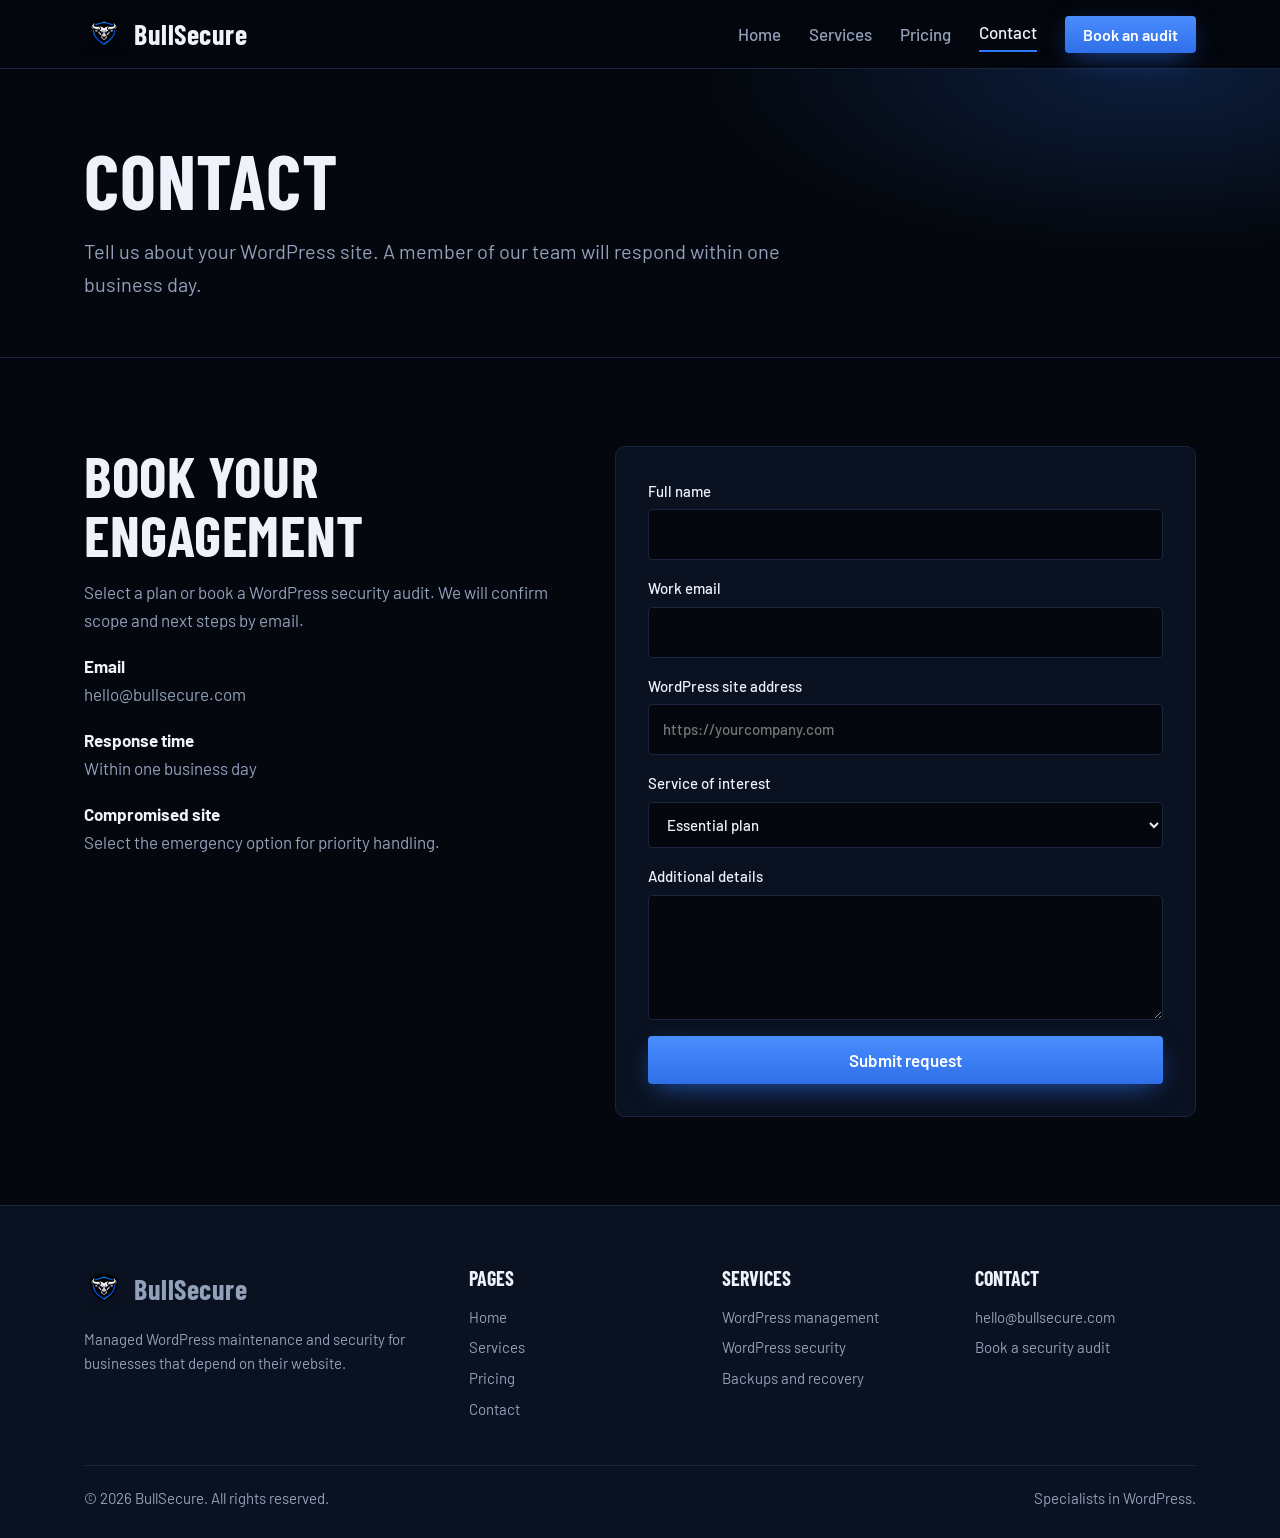
==== contact.html @ 9d7e0af6 "First commit :p" ====
<!DOCTYPE html>
<html lang="en"><head><meta charset="utf-8"><meta name="viewport" content="width=device-width, initial-scale=1">
<title>Contact | BullSecure</title><meta name="description" content="BullSecure provides managed WordPress maintenance and security for businesses.">
<link rel="icon" href="assets/favicon.png"><link rel="preconnect" href="https://fonts.googleapis.com"><link href="https://fonts.googleapis.com/css2?family=Barlow+Condensed:wght@600;700&family=Barlow:wght@400;500;600&display=swap" rel="stylesheet">
<link rel="stylesheet" href="styles.css"></head><body>
<header><div class="w nav"><a class="brand" href="index.html"><img src="assets/logo.png" alt="">BullSecure</a>
<button class="tg" aria-expanded="false" aria-label="Toggle menu">Menu</button>
<nav><a href="index.html">Home</a><a href="services.html">Services</a><a href="pricing.html">Pricing</a><a href="contact.html" aria-current="page">Contact</a><a class="btn sm" href="contact.html">Book an audit</a></nav></div></header>
<main><div class="page-hero"><div class="w"><h1>Contact</h1><p>Tell us about your WordPress site. A member of our team will respond within one business day.</p></div></div>
<section><div class="w ct"><div class="info"><h2>Book your engagement</h2><p>Select a plan or book a WordPress security audit. We will confirm scope and next steps by email.</p><p><b>Email</b>hello@bullsecure.com</p><p><b>Response time</b>Within one business day</p><p><b>Compromised site</b>Select the emergency option for priority handling.</p></div>
<form id="f"><label>Full name<input name="n" required autocomplete="name"></label><label>Work email<input type="email" name="e" required autocomplete="email"></label><label>WordPress site address<input name="u" placeholder="https://yourcompany.com" required></label>
<label>Service of interest<select name="s"><option>Essential plan</option><option>Professional plan</option><option>Business plan</option><option>WordPress Security Audit</option><option>Emergency malware remediation</option></select></label>
<label>Additional details<textarea name="m" rows="4"></textarea></label><button class="btn" type="submit">Submit request</button><span id="ok" role="status">Request received. We will respond within one business day.</span></form></div></section></main>
<footer><div class="w"><div class="fg"><div><a class="brand" href="index.html"><img src="assets/logo.png" alt="">BullSecure</a><p>Managed WordPress maintenance and security for businesses that depend on their website.</p></div>
<div><h4>Pages</h4><a href="index.html">Home</a><a href="services.html">Services</a><a href="pricing.html">Pricing</a><a href="contact.html">Contact</a></div><div><h4>Services</h4><a href="services.html">WordPress management</a><a href="services.html">WordPress security</a><a href="services.html">Backups and recovery</a></div><div><h4>Contact</h4><a href="mailto:hello@bullsecure.com">hello@bullsecure.com</a><a href="contact.html">Book a security audit</a></div></div>
<div class="copy"><span>© 2026 BullSecure. All rights reserved.</span><span>Specialists in WordPress.</span></div></div></footer>
<script src="script.js"></script></body></html>
---- styles.css ----
:root{--bg:#04070d;--s:#0a1120;--s2:#101a30;--tx:#eef2fb;--mu:#93a0ba;--ln:#1a2640;--ac:#2f7bff;--ac2:#6aa5ff;--ok:#4ade80;color-scheme:dark}
*,*::before,*::after{box-sizing:border-box}
html{scroll-behavior:smooth;scroll-padding-top:80px}
body{margin:0;background:var(--bg);color:var(--tx);font:400 17px/1.65 Barlow,system-ui,sans-serif}
h1,h2,h3{font-family:"Barlow Condensed","Arial Narrow",sans-serif;line-height:1.02;margin:0;text-transform:uppercase;letter-spacing:.01em}
a{color:inherit}img{max-width:100%}
.w{max-width:1160px;margin:0 auto;padding:0 24px}
:focus-visible{outline:2px solid var(--ac2);outline-offset:3px}
/* header */
header{position:sticky;top:0;z-index:20;background:rgba(4,7,13,.85);backdrop-filter:blur(12px);border-bottom:1px solid var(--ln)}
.nav{display:flex;align-items:center;justify-content:space-between;height:68px}
.brand{display:flex;align-items:center;gap:10px;text-decoration:none;font:700 28px "Barlow Condensed",sans-serif;letter-spacing:.02em}
.brand img{width:40px;height:40px}
nav{display:flex;align-items:center;gap:28px}
nav a:not(.btn){text-decoration:none;color:var(--mu);font-weight:500}
nav a:not(.btn):hover,nav a[aria-current]{color:var(--tx)}
nav a[aria-current]{box-shadow:0 2px 0 var(--ac);padding-bottom:4px}
.tg{display:none;background:none;border:1px solid var(--ln);color:var(--tx);border-radius:4px;padding:8px 12px;font:inherit;cursor:pointer}
.btn{display:inline-block;background:linear-gradient(180deg,#4a8dff,#2f6fe8);color:#fff;padding:14px 28px;border-radius:4px;font-weight:600;text-decoration:none;border:0;cursor:pointer;font:600 17px Barlow,sans-serif;box-shadow:0 8px 28px -8px rgba(47,123,255,.7);transition:transform .15s,box-shadow .15s}
.btn:hover{transform:translateY(-2px);box-shadow:0 12px 32px -8px rgba(47,123,255,.9)}
.btn.o{background:none;border:1px solid #2a3b60;box-shadow:none}.btn.o:hover{border-color:var(--ac)}
.btn.sm{padding:9px 18px;font-size:16px}
/* hero */
.hero{position:relative;overflow:hidden;padding:84px 0 96px;background:radial-gradient(55% 60% at 82% 28%,rgba(47,123,255,.22),transparent 70%),radial-gradient(40% 50% at 5% 0,rgba(47,123,255,.1),transparent 70%)}
.hero::before{content:"";position:absolute;inset:0;background-image:linear-gradient(var(--ln) 1px,transparent 1px),linear-gradient(90deg,var(--ln) 1px,transparent 1px);background-size:56px 56px;opacity:.35;mask-image:radial-gradient(70% 70% at 60% 40%,#000,transparent)}
.hg{position:relative;display:grid;grid-template-columns:1.1fr .9fr;gap:56px;align-items:center}
h1{font-size:clamp(52px,7.6vw,100px);font-weight:700}
h1 em{font-style:normal;background:linear-gradient(90deg,var(--ac2),var(--ac));-webkit-background-clip:text;background-clip:text;color:transparent}
.hero p.sub{color:var(--mu);font-size:21px;max-width:33em;margin:24px 0 34px}
.cta{display:flex;gap:14px;flex-wrap:wrap}
.pill{display:inline-flex;align-items:center;gap:8px;border:1px solid var(--ln);background:var(--s);padding:6px 14px;border-radius:99px;color:var(--mu);font-size:15px;margin-bottom:22px}
.pill::before{content:"";width:8px;height:8px;border-radius:50%;background:var(--ok);box-shadow:0 0 10px var(--ok)}
.shield{position:relative;background:linear-gradient(160deg,var(--s2),var(--s));border:1px solid var(--ln);padding:30px 28px 70px;clip-path:polygon(0 0,50% 4%,100% 0,100% 64%,50% 100%,0 64%);filter:drop-shadow(0 30px 60px rgba(47,123,255,.3))}
.shield img{display:block;width:120px;margin:0 auto 16px;filter:drop-shadow(0 0 24px rgba(47,123,255,.6))}
.feed{font:500 13.5px/1.5 ui-monospace,Menlo,Consolas,monospace;list-style:none;margin:0;padding:0}
.feed li{display:flex;justify-content:space-between;gap:10px;padding:8px 0;border-top:1px solid var(--ln);opacity:0;animation:in .5s forwards}
.feed b{color:var(--ok);font-weight:600}.feed i{font-style:normal;color:var(--mu)}
.feed li:nth-child(1){animation-delay:.4s}.feed li:nth-child(2){animation-delay:1.1s}.feed li:nth-child(3){animation-delay:1.8s}.feed li:nth-child(4){animation-delay:2.5s}.feed li:nth-child(5){animation-delay:3.2s}
@keyframes in{from{opacity:0;transform:translateY(6px)}to{opacity:1;transform:none}}
.page-hero{padding:72px 0 56px;background:radial-gradient(50% 90% at 90% 0,rgba(47,123,255,.2),transparent 70%);border-bottom:1px solid var(--ln)}
.page-hero h1{font-size:clamp(44px,6vw,76px)}.page-hero p{color:var(--mu);font-size:20px;max-width:36em;margin:16px 0 0}
/* sections */
section{padding:88px 0}.alt{background:var(--s);border-block:1px solid var(--ln)}
h2{font-size:clamp(36px,5vw,58px);margin-bottom:14px}h3{font-size:28px}
.lead{color:var(--mu);max-width:36em;margin:0 0 48px;font-size:19px}
.strip{display:flex;justify-content:space-between;gap:20px;flex-wrap:wrap;padding:26px 0;color:var(--mu);font:600 22px "Barlow Condensed",sans-serif;text-transform:uppercase;letter-spacing:.08em;border-block:1px solid var(--ln)}
.g3{display:grid;grid-template-columns:repeat(3,1fr);gap:20px}.g2{display:grid;grid-template-columns:1fr 1fr;gap:20px}
.card{position:relative;background:linear-gradient(180deg,var(--s2),var(--s));border:1px solid var(--ln);border-radius:8px;padding:30px 26px;transition:border-color .2s,transform .2s}
.card::before{content:"";position:absolute;left:26px;top:0;width:44px;height:3px;background:var(--ac);box-shadow:0 0 14px var(--ac)}
.card:hover{border-color:#2f4a80;transform:translateY(-3px)}
.card h3{margin-bottom:10px;color:var(--ac2)}.card p{margin:0;color:var(--mu)}
.card ul,.plan ul{padding:0;margin:16px 0 0;list-style:none;color:var(--mu)}
.card li,.plan li{padding:5px 0 5px 24px;position:relative}
.card li::before,.plan li::before{content:"";position:absolute;left:2px;top:13px;width:10px;height:6px;border-left:2px solid var(--ac);border-bottom:2px solid var(--ac);transform:rotate(-45deg)}
.steps{display:grid;grid-template-columns:repeat(3,1fr);gap:0;counter-reset:s}
.step{padding:8px 32px 8px 0;border-top:2px solid var(--ln);counter-increment:s;position:relative}
.step::before{content:counter(s);position:absolute;top:-17px;left:0;width:32px;height:32px;border-radius:50%;background:var(--ac);display:grid;place-items:center;font:700 18px "Barlow Condensed";box-shadow:0 0 18px var(--ac)}
.step h3{margin:28px 0 8px}.step p{color:var(--mu);margin:0}
.band{background:linear-gradient(100deg,#0b1f4d,#0a1120 60%);border:1px solid #1d3a7a;border-radius:10px;padding:48px;display:grid;grid-template-columns:repeat(4,1fr);gap:24px}
.band strong{display:block;font:700 58px/1 "Barlow Condensed",sans-serif;color:#fff}.band span{color:#a9bbe0}
.quote{font-size:19px;color:var(--tx)}.quote small{display:block;margin-top:14px;color:var(--mu);font-size:15px}
.cb{text-align:center;padding:72px 24px;border:1px solid #1d3a7a;border-radius:10px;background:radial-gradient(60% 120% at 50% 0,rgba(47,123,255,.3),var(--s))}
.cb p{color:var(--mu);margin:0 auto 28px;max-width:30em;font-size:19px}
/* pricing */
.plan{position:relative;border:1px solid var(--ln);background:var(--s);border-radius:8px;padding:34px 28px;display:flex;flex-direction:column}
.plan.hot{border-color:var(--ac);background:linear-gradient(180deg,#0f1f45,var(--s));box-shadow:0 0 50px -12px rgba(47,123,255,.6)}
.tag{position:absolute;top:-13px;left:28px;background:var(--ac);padding:2px 12px;border-radius:99px;font-size:14px;font-weight:600}
.price{font:700 54px/1 "Barlow Condensed",sans-serif;margin:14px 0 6px}.price small{font:400 16px Barlow,sans-serif;color:var(--mu)}
.plan ul{flex:1;margin:20px 0 28px}
table{width:100%;border-collapse:collapse;min-width:620px}th,td{padding:14px 16px;border-bottom:1px solid var(--ln);text-align:center}th:first-child,td:first-child{text-align:left;color:var(--mu)}th{font:700 24px "Barlow Condensed";text-transform:uppercase}td.y{color:var(--ok);font-weight:700}td.n{color:#4a5675}
.scroll{overflow-x:auto;border:1px solid var(--ln);border-radius:8px;background:var(--s)}
details{border-bottom:1px solid var(--ln);padding:18px 0}summary{cursor:pointer;font:600 20px Barlow;list-style:none;display:flex;justify-content:space-between}summary::after{content:"+";color:var(--ac2);font-size:26px;line-height:1}details[open] summary::after{content:"\2212"}details p{color:var(--mu);margin:12px 0 0;max-width:46em}
/* contact */
.ct{display:grid;grid-template-columns:.9fr 1.1fr;gap:56px}
form{display:grid;gap:16px;background:var(--s);border:1px solid var(--ln);border-radius:10px;padding:32px}
label{display:grid;gap:6px;font-weight:500;font-size:15px}
input,select,textarea{font:inherit;color:var(--tx);background:var(--bg);border:1px solid var(--ln);border-radius:4px;padding:12px 14px;width:100%}
input:focus,select:focus,textarea:focus{outline:2px solid var(--ac);border-color:var(--ac)}
#ok{display:none;color:var(--ok);font-weight:600}
.info p{margin:0 0 18px;color:var(--mu)}.info b{display:block;color:var(--tx)}
/* footer */
footer{border-top:1px solid var(--ln);padding:60px 0 28px;background:var(--s);color:var(--mu);font-size:15px}
.fg{display:grid;grid-template-columns:1.6fr 1fr 1fr 1fr;gap:32px}footer h4{margin:0 0 12px;color:var(--tx);font:700 20px "Barlow Condensed";text-transform:uppercase}footer a{display:block;text-decoration:none;padding:3px 0}footer a:hover{color:var(--tx)}
.copy{margin-top:40px;padding-top:20px;border-top:1px solid var(--ln);display:flex;justify-content:space-between;flex-wrap:wrap;gap:8px}
@media(max-width:900px){.hg,.ct,.g3,.g2,.steps,.band,.fg{grid-template-columns:1fr}.step{padding-bottom:28px}.hero{padding-top:48px}section{padding:60px 0}.tg{display:block}
nav{display:none;position:absolute;top:68px;left:0;right:0;flex-direction:column;align-items:flex-start;gap:16px;padding:20px 24px;background:var(--bg);border-bottom:1px solid var(--ln)}nav.open{display:flex}.band{padding:30px}}
@media(prefers-reduced-motion:reduce){.feed li{animation:none;opacity:1}html{scroll-behavior:auto}*{transition:none!important}}
.was{color:#6b7896;text-decoration:line-through;font-size:18px;font-family:Barlow}
.pd{color:var(--ac2);font-size:15px;margin:0}
.save{display:inline-block;margin-left:8px;background:#0d2a1c;color:var(--ok);border:1px solid #1d5a38;border-radius:99px;padding:1px 10px;font-size:13px;font-weight:600;vertical-align:middle}
.tgl{display:inline-flex;border:1px solid var(--ln);border-radius:99px;padding:4px;background:var(--s);margin-bottom:40px}
.tgl button{background:none;border:0;color:var(--mu);padding:10px 24px;border-radius:99px;font:600 16px Barlow;cursor:pointer}
.tgl button.on{background:var(--ac);color:#fff}
.plan.hot{transform:translateY(-14px);padding-top:40px}
.vs td:last-child{text-align:right;color:var(--tx)}.vs td:first-child{text-align:left}
.vs tr.tot td{font:700 26px "Barlow Condensed";border-bottom:0}.vs{min-width:0}
.g3 .card .k{color:var(--tx)}
@media(max-width:900px){.plan.hot{transform:none}}
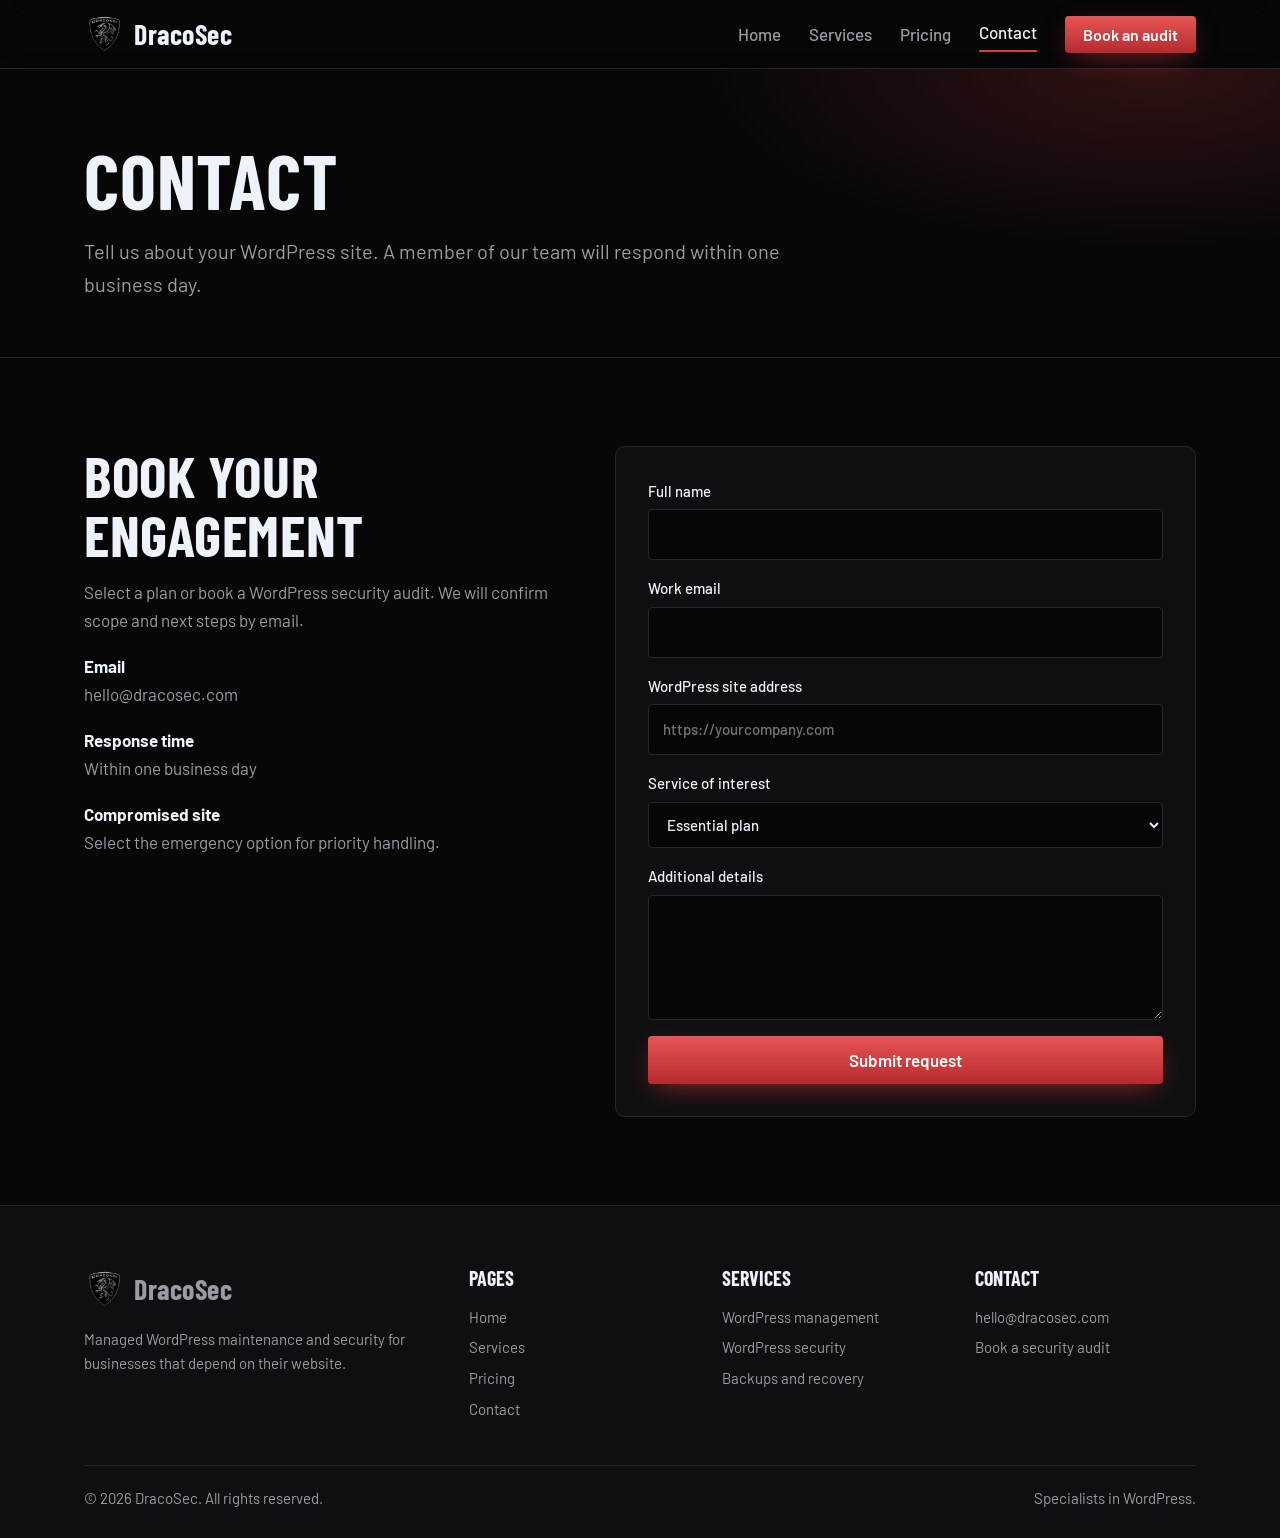
==== commit 3358a2ab: "Reemplazar sitio BullSecure por DracoSec" ====
--- a/contact.html
+++ b/contact.html
@@ -1,17 +1,17 @@
 <!DOCTYPE html>
 <html lang="en"><head><meta charset="utf-8"><meta name="viewport" content="width=device-width, initial-scale=1">
-<title>Contact | BullSecure</title><meta name="description" content="BullSecure provides managed WordPress maintenance and security for businesses.">
+<title>Contact | DracoSec</title><meta name="description" content="DracoSec provides managed WordPress maintenance and security for businesses.">
 <link rel="icon" href="assets/favicon.png"><link rel="preconnect" href="https://fonts.googleapis.com"><link href="https://fonts.googleapis.com/css2?family=Barlow+Condensed:wght@600;700&family=Barlow:wght@400;500;600&display=swap" rel="stylesheet">
 <link rel="stylesheet" href="styles.css"></head><body>
-<header><div class="w nav"><a class="brand" href="index.html"><img src="assets/logo.png" alt="">BullSecure</a>
+<header><div class="w nav"><a class="brand" href="index.html"><img src="assets/logo.png" alt="">DracoSec</a>
 <button class="tg" aria-expanded="false" aria-label="Toggle menu">Menu</button>
 <nav><a href="index.html">Home</a><a href="services.html">Services</a><a href="pricing.html">Pricing</a><a href="contact.html" aria-current="page">Contact</a><a class="btn sm" href="contact.html">Book an audit</a></nav></div></header>
 <main><div class="page-hero"><div class="w"><h1>Contact</h1><p>Tell us about your WordPress site. A member of our team will respond within one business day.</p></div></div>
-<section><div class="w ct"><div class="info"><h2>Book your engagement</h2><p>Select a plan or book a WordPress security audit. We will confirm scope and next steps by email.</p><p><b>Email</b>hello@bullsecure.com</p><p><b>Response time</b>Within one business day</p><p><b>Compromised site</b>Select the emergency option for priority handling.</p></div>
+<section><div class="w ct"><div class="info"><h2>Book your engagement</h2><p>Select a plan or book a WordPress security audit. We will confirm scope and next steps by email.</p><p><b>Email</b>hello@dracosec.com</p><p><b>Response time</b>Within one business day</p><p><b>Compromised site</b>Select the emergency option for priority handling.</p></div>
 <form id="f"><label>Full name<input name="n" required autocomplete="name"></label><label>Work email<input type="email" name="e" required autocomplete="email"></label><label>WordPress site address<input name="u" placeholder="https://yourcompany.com" required></label>
 <label>Service of interest<select name="s"><option>Essential plan</option><option>Professional plan</option><option>Business plan</option><option>WordPress Security Audit</option><option>Emergency malware remediation</option></select></label>
 <label>Additional details<textarea name="m" rows="4"></textarea></label><button class="btn" type="submit">Submit request</button><span id="ok" role="status">Request received. We will respond within one business day.</span></form></div></section></main>
-<footer><div class="w"><div class="fg"><div><a class="brand" href="index.html"><img src="assets/logo.png" alt="">BullSecure</a><p>Managed WordPress maintenance and security for businesses that depend on their website.</p></div>
-<div><h4>Pages</h4><a href="index.html">Home</a><a href="services.html">Services</a><a href="pricing.html">Pricing</a><a href="contact.html">Contact</a></div><div><h4>Services</h4><a href="services.html">WordPress management</a><a href="services.html">WordPress security</a><a href="services.html">Backups and recovery</a></div><div><h4>Contact</h4><a href="mailto:hello@bullsecure.com">hello@bullsecure.com</a><a href="contact.html">Book a security audit</a></div></div>
-<div class="copy"><span>© 2026 BullSecure. All rights reserved.</span><span>Specialists in WordPress.</span></div></div></footer>
+<footer><div class="w"><div class="fg"><div><a class="brand" href="index.html"><img src="assets/logo.png" alt="">DracoSec</a><p>Managed WordPress maintenance and security for businesses that depend on their website.</p></div>
+<div><h4>Pages</h4><a href="index.html">Home</a><a href="services.html">Services</a><a href="pricing.html">Pricing</a><a href="contact.html">Contact</a></div><div><h4>Services</h4><a href="services.html">WordPress management</a><a href="services.html">WordPress security</a><a href="services.html">Backups and recovery</a></div><div><h4>Contact</h4><a href="mailto:hello@dracosec.com">hello@dracosec.com</a><a href="contact.html">Book a security audit</a></div></div>
+<div class="copy"><span>© 2026 DracoSec. All rights reserved.</span><span>Specialists in WordPress.</span></div></div></footer>
 <script src="script.js"></script></body></html>
--- a/styles.css
+++ b/styles.css
@@ -1,4 +1,4 @@
-:root{--bg:#04070d;--s:#0a1120;--s2:#101a30;--tx:#eef2fb;--mu:#93a0ba;--ln:#1a2640;--ac:#2f7bff;--ac2:#6aa5ff;--ok:#4ade80;color-scheme:dark}
+:root{--bg:#070708;--s:#0f0f11;--s2:#18181b;--tx:#eef2fb;--mu:#9b9ba5;--ln:#27272b;--ac:#d63c3c;--ac2:#ee7a7a;--ok:#4ade80;color-scheme:dark}
 *,*::before,*::after{box-sizing:border-box}
 html{scroll-behavior:smooth;scroll-padding-top:80px}
 body{margin:0;background:var(--bg);color:var(--tx);font:400 17px/1.65 Barlow,system-ui,sans-serif}
@@ -7,7 +7,7 @@
 .w{max-width:1160px;margin:0 auto;padding:0 24px}
 :focus-visible{outline:2px solid var(--ac2);outline-offset:3px}
 /* header */
-header{position:sticky;top:0;z-index:20;background:rgba(4,7,13,.85);backdrop-filter:blur(12px);border-bottom:1px solid var(--ln)}
+header{position:sticky;top:0;z-index:20;background:rgba(7,7,8,.85);backdrop-filter:blur(12px);border-bottom:1px solid var(--ln)}
 .nav{display:flex;align-items:center;justify-content:space-between;height:68px}
 .brand{display:flex;align-items:center;gap:10px;text-decoration:none;font:700 28px "Barlow Condensed",sans-serif;letter-spacing:.02em}
 .brand img{width:40px;height:40px}
@@ -16,12 +16,12 @@
 nav a:not(.btn):hover,nav a[aria-current]{color:var(--tx)}
 nav a[aria-current]{box-shadow:0 2px 0 var(--ac);padding-bottom:4px}
 .tg{display:none;background:none;border:1px solid var(--ln);color:var(--tx);border-radius:4px;padding:8px 12px;font:inherit;cursor:pointer}
-.btn{display:inline-block;background:linear-gradient(180deg,#4a8dff,#2f6fe8);color:#fff;padding:14px 28px;border-radius:4px;font-weight:600;text-decoration:none;border:0;cursor:pointer;font:600 17px Barlow,sans-serif;box-shadow:0 8px 28px -8px rgba(47,123,255,.7);transition:transform .15s,box-shadow .15s}
-.btn:hover{transform:translateY(-2px);box-shadow:0 12px 32px -8px rgba(47,123,255,.9)}
-.btn.o{background:none;border:1px solid #2a3b60;box-shadow:none}.btn.o:hover{border-color:var(--ac)}
+.btn{display:inline-block;background:linear-gradient(180deg,#e85555,#b52a2e);color:#fff;padding:14px 28px;border-radius:4px;font-weight:600;text-decoration:none;border:0;cursor:pointer;font:600 17px Barlow,sans-serif;box-shadow:0 8px 28px -8px rgba(214,60,60,.7);transition:transform .15s,box-shadow .15s}
+.btn:hover{transform:translateY(-2px);box-shadow:0 12px 32px -8px rgba(214,60,60,.9)}
+.btn.o{background:none;border:1px solid #3b3b40;box-shadow:none}.btn.o:hover{border-color:var(--ac)}
 .btn.sm{padding:9px 18px;font-size:16px}
 /* hero */
-.hero{position:relative;overflow:hidden;padding:84px 0 96px;background:radial-gradient(55% 60% at 82% 28%,rgba(47,123,255,.22),transparent 70%),radial-gradient(40% 50% at 5% 0,rgba(47,123,255,.1),transparent 70%)}
+.hero{position:relative;overflow:hidden;padding:84px 0 96px;background:radial-gradient(55% 60% at 82% 28%,rgba(214,60,60,.22),transparent 70%),radial-gradient(40% 50% at 5% 0,rgba(214,60,60,.1),transparent 70%)}
 .hero::before{content:"";position:absolute;inset:0;background-image:linear-gradient(var(--ln) 1px,transparent 1px),linear-gradient(90deg,var(--ln) 1px,transparent 1px);background-size:56px 56px;opacity:.35;mask-image:radial-gradient(70% 70% at 60% 40%,#000,transparent)}
 .hg{position:relative;display:grid;grid-template-columns:1.1fr .9fr;gap:56px;align-items:center}
 h1{font-size:clamp(52px,7.6vw,100px);font-weight:700}
@@ -30,14 +30,14 @@
 .cta{display:flex;gap:14px;flex-wrap:wrap}
 .pill{display:inline-flex;align-items:center;gap:8px;border:1px solid var(--ln);background:var(--s);padding:6px 14px;border-radius:99px;color:var(--mu);font-size:15px;margin-bottom:22px}
 .pill::before{content:"";width:8px;height:8px;border-radius:50%;background:var(--ok);box-shadow:0 0 10px var(--ok)}
-.shield{position:relative;background:linear-gradient(160deg,var(--s2),var(--s));border:1px solid var(--ln);padding:30px 28px 70px;clip-path:polygon(0 0,50% 4%,100% 0,100% 64%,50% 100%,0 64%);filter:drop-shadow(0 30px 60px rgba(47,123,255,.3))}
-.shield img{display:block;width:120px;margin:0 auto 16px;filter:drop-shadow(0 0 24px rgba(47,123,255,.6))}
+.shield{position:relative;background:linear-gradient(160deg,var(--s2),var(--s));border:1px solid var(--ln);padding:30px 28px 70px;clip-path:polygon(0 0,50% 4%,100% 0,100% 64%,50% 100%,0 64%);filter:drop-shadow(0 30px 60px rgba(214,60,60,.3))}
+.shield img{display:block;width:150px;margin:0 auto 16px;filter:drop-shadow(0 0 24px rgba(214,60,60,.6))}
 .feed{font:500 13.5px/1.5 ui-monospace,Menlo,Consolas,monospace;list-style:none;margin:0;padding:0}
 .feed li{display:flex;justify-content:space-between;gap:10px;padding:8px 0;border-top:1px solid var(--ln);opacity:0;animation:in .5s forwards}
 .feed b{color:var(--ok);font-weight:600}.feed i{font-style:normal;color:var(--mu)}
 .feed li:nth-child(1){animation-delay:.4s}.feed li:nth-child(2){animation-delay:1.1s}.feed li:nth-child(3){animation-delay:1.8s}.feed li:nth-child(4){animation-delay:2.5s}.feed li:nth-child(5){animation-delay:3.2s}
 @keyframes in{from{opacity:0;transform:translateY(6px)}to{opacity:1;transform:none}}
-.page-hero{padding:72px 0 56px;background:radial-gradient(50% 90% at 90% 0,rgba(47,123,255,.2),transparent 70%);border-bottom:1px solid var(--ln)}
+.page-hero{padding:72px 0 56px;background:radial-gradient(50% 90% at 90% 0,rgba(214,60,60,.2),transparent 70%);border-bottom:1px solid var(--ln)}
 .page-hero h1{font-size:clamp(44px,6vw,76px)}.page-hero p{color:var(--mu);font-size:20px;max-width:36em;margin:16px 0 0}
 /* sections */
 section{padding:88px 0}.alt{background:var(--s);border-block:1px solid var(--ln)}
@@ -47,7 +47,7 @@
 .g3{display:grid;grid-template-columns:repeat(3,1fr);gap:20px}.g2{display:grid;grid-template-columns:1fr 1fr;gap:20px}
 .card{position:relative;background:linear-gradient(180deg,var(--s2),var(--s));border:1px solid var(--ln);border-radius:8px;padding:30px 26px;transition:border-color .2s,transform .2s}
 .card::before{content:"";position:absolute;left:26px;top:0;width:44px;height:3px;background:var(--ac);box-shadow:0 0 14px var(--ac)}
-.card:hover{border-color:#2f4a80;transform:translateY(-3px)}
+.card:hover{border-color:#5c3336;transform:translateY(-3px)}
 .card h3{margin-bottom:10px;color:var(--ac2)}.card p{margin:0;color:var(--mu)}
 .card ul,.plan ul{padding:0;margin:16px 0 0;list-style:none;color:var(--mu)}
 .card li,.plan li{padding:5px 0 5px 24px;position:relative}
@@ -56,18 +56,18 @@
 .step{padding:8px 32px 8px 0;border-top:2px solid var(--ln);counter-increment:s;position:relative}
 .step::before{content:counter(s);position:absolute;top:-17px;left:0;width:32px;height:32px;border-radius:50%;background:var(--ac);display:grid;place-items:center;font:700 18px "Barlow Condensed";box-shadow:0 0 18px var(--ac)}
 .step h3{margin:28px 0 8px}.step p{color:var(--mu);margin:0}
-.band{background:linear-gradient(100deg,#0b1f4d,#0a1120 60%);border:1px solid #1d3a7a;border-radius:10px;padding:48px;display:grid;grid-template-columns:repeat(4,1fr);gap:24px}
-.band strong{display:block;font:700 58px/1 "Barlow Condensed",sans-serif;color:#fff}.band span{color:#a9bbe0}
+.band{background:linear-gradient(100deg,#2c0d10,#0f0f11 60%);border:1px solid #5a2024;border-radius:10px;padding:48px;display:grid;grid-template-columns:repeat(4,1fr);gap:24px}
+.band strong{display:block;font:700 58px/1 "Barlow Condensed",sans-serif;color:#fff}.band span{color:#c9b3b5}
 .quote{font-size:19px;color:var(--tx)}.quote small{display:block;margin-top:14px;color:var(--mu);font-size:15px}
-.cb{text-align:center;padding:72px 24px;border:1px solid #1d3a7a;border-radius:10px;background:radial-gradient(60% 120% at 50% 0,rgba(47,123,255,.3),var(--s))}
+.cb{text-align:center;padding:72px 24px;border:1px solid #5a2024;border-radius:10px;background:radial-gradient(60% 120% at 50% 0,rgba(214,60,60,.3),var(--s))}
 .cb p{color:var(--mu);margin:0 auto 28px;max-width:30em;font-size:19px}
 /* pricing */
 .plan{position:relative;border:1px solid var(--ln);background:var(--s);border-radius:8px;padding:34px 28px;display:flex;flex-direction:column}
-.plan.hot{border-color:var(--ac);background:linear-gradient(180deg,#0f1f45,var(--s));box-shadow:0 0 50px -12px rgba(47,123,255,.6)}
+.plan.hot{border-color:var(--ac);background:linear-gradient(180deg,#251012,var(--s));box-shadow:0 0 50px -12px rgba(214,60,60,.6)}
 .tag{position:absolute;top:-13px;left:28px;background:var(--ac);padding:2px 12px;border-radius:99px;font-size:14px;font-weight:600}
 .price{font:700 54px/1 "Barlow Condensed",sans-serif;margin:14px 0 6px}.price small{font:400 16px Barlow,sans-serif;color:var(--mu)}
 .plan ul{flex:1;margin:20px 0 28px}
-table{width:100%;border-collapse:collapse;min-width:620px}th,td{padding:14px 16px;border-bottom:1px solid var(--ln);text-align:center}th:first-child,td:first-child{text-align:left;color:var(--mu)}th{font:700 24px "Barlow Condensed";text-transform:uppercase}td.y{color:var(--ok);font-weight:700}td.n{color:#4a5675}
+table{width:100%;border-collapse:collapse;min-width:620px}th,td{padding:14px 16px;border-bottom:1px solid var(--ln);text-align:center}th:first-child,td:first-child{text-align:left;color:var(--mu)}th{font:700 24px "Barlow Condensed";text-transform:uppercase}td.y{color:var(--ok);font-weight:700}td.n{color:#55555e}
 .scroll{overflow-x:auto;border:1px solid var(--ln);border-radius:8px;background:var(--s)}
 details{border-bottom:1px solid var(--ln);padding:18px 0}summary{cursor:pointer;font:600 20px Barlow;list-style:none;display:flex;justify-content:space-between}summary::after{content:"+";color:var(--ac2);font-size:26px;line-height:1}details[open] summary::after{content:"\2212"}details p{color:var(--mu);margin:12px 0 0;max-width:46em}
 /* contact */
@@ -85,7 +85,7 @@
 @media(max-width:900px){.hg,.ct,.g3,.g2,.steps,.band,.fg{grid-template-columns:1fr}.step{padding-bottom:28px}.hero{padding-top:48px}section{padding:60px 0}.tg{display:block}
 nav{display:none;position:absolute;top:68px;left:0;right:0;flex-direction:column;align-items:flex-start;gap:16px;padding:20px 24px;background:var(--bg);border-bottom:1px solid var(--ln)}nav.open{display:flex}.band{padding:30px}}
 @media(prefers-reduced-motion:reduce){.feed li{animation:none;opacity:1}html{scroll-behavior:auto}*{transition:none!important}}
-.was{color:#6b7896;text-decoration:line-through;font-size:18px;font-family:Barlow}
+.was{color:#6e6e78;text-decoration:line-through;font-size:18px;font-family:Barlow}
 .pd{color:var(--ac2);font-size:15px;margin:0}
 .save{display:inline-block;margin-left:8px;background:#0d2a1c;color:var(--ok);border:1px solid #1d5a38;border-radius:99px;padding:1px 10px;font-size:13px;font-weight:600;vertical-align:middle}
 .tgl{display:inline-flex;border:1px solid var(--ln);border-radius:99px;padding:4px;background:var(--s);margin-bottom:40px}
